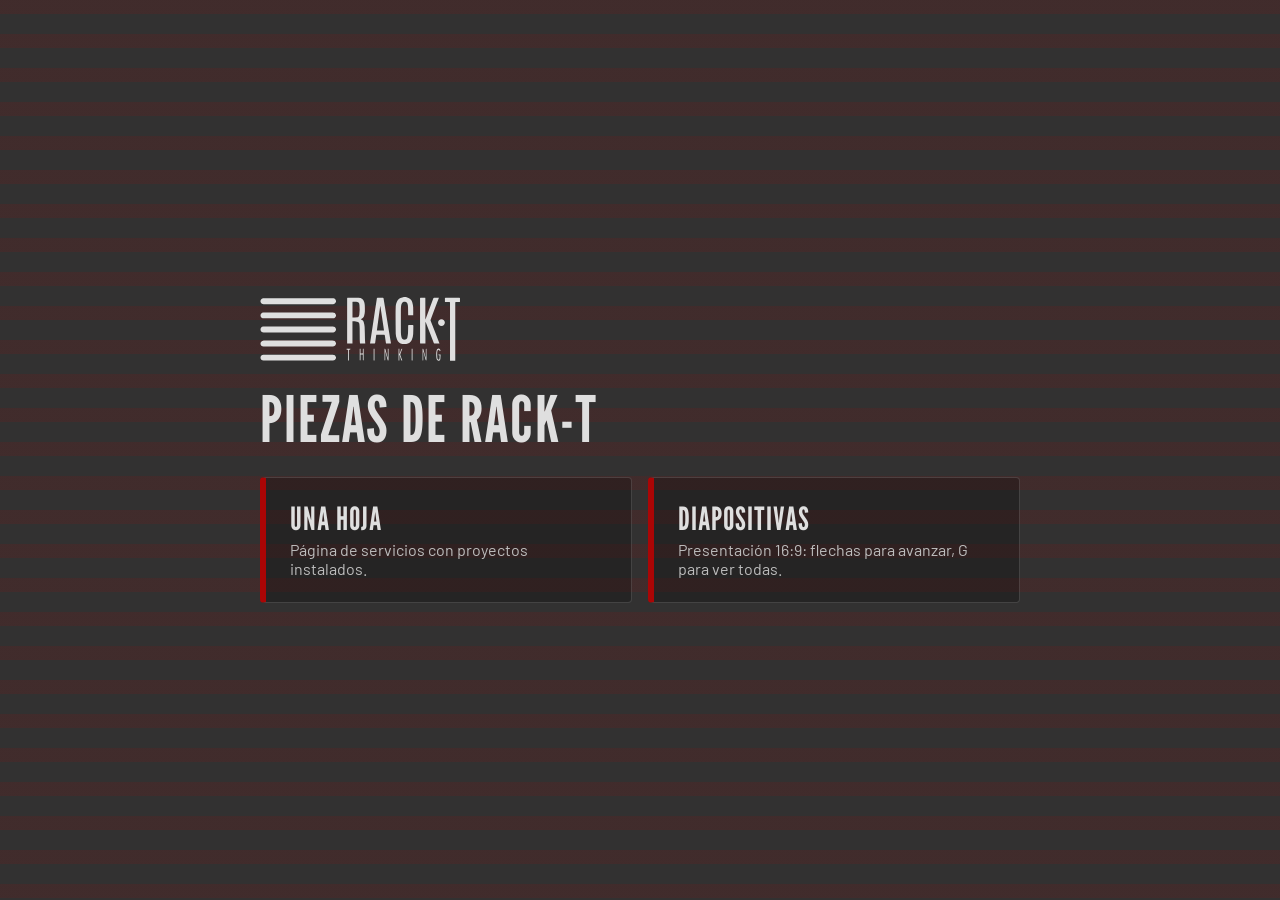
==== index.html @ 0a24dfd9 "Piezas HTML de RACK-T: una hoja y diapositivas Co-Authored-By: Claude Opus 5.5 <noreply@anthropic.co" ====
<!DOCTYPE html>
<html lang="es-MX">
<head>
<meta charset="utf-8">
<meta name="viewport" content="width=device-width, initial-scale=1">
<title>RACK-T · Piezas</title>
<meta name="robots" content="noindex">
<meta name="description" content="Piezas de RACK-T: página de servicios y presentación.">
<meta property="og:type" content="website">
<meta property="og:site_name" content="RACK-T">
<meta property="og:url" content="https://sanoapro.github.io/rackt-piezas/">
<meta property="og:title" content="RACK-T · Sistemas de almacenamiento industrial">
<meta property="og:description" content="Página de servicios y presentación de RACK-T.">
<meta property="og:image" content="https://sanoapro.github.io/rackt-piezas/una-hoja/og.jpg">
<meta property="og:image:width" content="1200">
<meta property="og:image:height" content="630">
<meta name="twitter:card" content="summary_large_image">
<link rel="icon" href="favicon.ico" sizes="any">
<link rel="icon" href="una-hoja/assets/favicon/favicon.svg" type="image/svg+xml">
<meta name="theme-color" content="#323131">
<link rel="preconnect" href="https://fonts.googleapis.com">
<link rel="preconnect" href="https://fonts.gstatic.com" crossorigin>
<link href="https://fonts.googleapis.com/css2?family=League+Gothic&family=Barlow:wght@400;600&display=swap" rel="stylesheet">
<style>
  :root { --color-primario: #ab0505; --color-secundario: #323131; --color-neutro: #dfdfdf; --color-neutro-medio: #bdbdbd;
          --fuente-titulos: "League Gothic", "Oswald", "Arial Narrow", sans-serif; --fuente-cuerpo: "Bahnschrift", "Barlow", "Segoe UI", system-ui, sans-serif; }
  * { box-sizing: border-box; }
  body { margin: 0; min-height: 100svh; display: grid; place-items: center; padding: 40px 20px; background: var(--color-secundario); color: var(--color-neutro); font-family: var(--fuente-cuerpo);
         background-image: repeating-linear-gradient(to bottom, rgb(171 5 5 / .12) 0 14px, transparent 14px 34px); }
  main { width: min(100%, 760px); display: grid; gap: 28px; }
  .logo { width: 200px; color: var(--color-neutro); } .logo svg { width: 100%; height: auto; display: block; }
  h1 { font-family: var(--fuente-titulos); font-weight: 400; text-transform: uppercase; font-size: clamp(2.6rem, 8vw, 4rem); line-height: .95; margin: 0; letter-spacing: .02em; }
  .piezas { display: grid; gap: 16px; grid-template-columns: repeat(auto-fit, minmax(260px, 1fr)); }
  a.pieza { display: grid; gap: 6px; padding: 24px; background: rgb(0 0 0 / .25); border: 1px solid rgb(255 255 255 / .14); border-left: 6px solid var(--color-primario);
            border-radius: 4px; color: inherit; text-decoration: none; transition: transform .2s, background-color .2s; }
  a.pieza:hover { transform: translateY(-3px); background: rgb(0 0 0 / .4); }
  a.pieza:focus-visible { outline: 3px solid var(--color-neutro); outline-offset: 3px; }
  a.pieza strong { font-family: var(--fuente-titulos); font-weight: 400; font-size: 2rem; text-transform: uppercase; letter-spacing: .03em; line-height: 1; }
  a.pieza span { color: var(--color-neutro-medio); }
  @media (prefers-reduced-motion: reduce) { a.pieza { transition: none; } }
</style>
</head>
<body>
<main>
  <div class="logo"><svg xmlns="http://www.w3.org/2000/svg" viewBox="0 0 369.87 118.36" role="img" aria-label="RACK-T Thinking"><title>RACK-T Thinking</title><g fill="currentColor"><path fill-rule="nonzero" d="M140.59 8.54C140.50 8.85 140.41 9.15 140.32 9.46C139.61 11.82 137.53 13.38 135.06 13.39C130.96 13.40 126.85 13.39 122.75 13.39C84.03 13.39 45.30 13.39 6.57 13.39C4.29 13.39 2.54 12.42 1.51 10.38C0.52 8.43 0.70 6.50 1.96 4.72C2.83 3.50 4.02 2.76 5.52 2.54C5.70 2.51 5.87 2.44 6.05 2.38L135.41 2.38C135.58 2.44 135.76 2.51 135.93 2.54C138.12 2.88 139.88 4.50 140.40 6.65C140.45 6.85 140.53 7.05 140.59 7.25L140.59 8.54"/><path fill-rule="nonzero" d="M140.59 112.77C140.48 113.16 140.38 113.54 140.25 113.92C139.48 116.14 137.43 117.61 135.06 117.62C129.17 117.63 123.28 117.62 117.39 117.62C80.46 117.62 43.53 117.62 6.60 117.62C3.28 117.62 0.85 115.20 0.91 111.97C0.97 109.05 3.37 106.76 6.47 106.67C6.63 106.66 6.79 106.67 6.95 106.67C49.48 106.67 92.00 106.66 134.53 106.67C137.76 106.67 139.69 108.17 140.46 111.28C140.48 111.35 140.55 111.41 140.59 111.48L140.59 112.77"/><path fill-rule="nonzero" d="M140.59 34.64C140.52 34.89 140.43 35.14 140.36 35.40C139.71 37.75 137.64 39.37 135.19 39.45C135.03 39.46 134.86 39.45 134.70 39.45C92.04 39.45 49.38 39.45 6.72 39.45C3.82 39.45 1.56 37.73 1.03 35.13C0.35 31.73 2.77 28.65 6.26 28.50C6.53 28.49 6.80 28.50 7.07 28.50L134.40 28.50C137.80 28.50 139.63 29.91 140.50 33.22C140.51 33.27 140.56 33.30 140.59 33.34L140.59 34.64"/><path fill-rule="nonzero" d="M140.59 86.68C140.31 87.43 140.14 88.24 139.73 88.91C138.68 90.66 137.08 91.54 135.02 91.54C124.67 91.54 114.32 91.54 103.98 91.54C71.51 91.54 39.04 91.54 6.57 91.54C3.25 91.54 0.83 89.12 0.91 85.88C0.98 83.19 3.16 80.88 5.86 80.68C6.31 80.64 6.77 80.63 7.23 80.63C49.37 80.63 91.52 80.65 133.66 80.60C137.27 80.59 139.84 81.85 140.59 85.54L140.59 86.68"/><path fill-rule="nonzero" d="M140.59 60.58C140.51 60.89 140.43 61.20 140.34 61.51C139.68 63.85 137.64 65.42 135.21 65.48C135.07 65.49 134.94 65.49 134.80 65.49C92.09 65.49 49.39 65.49 6.68 65.49C4.04 65.49 2.00 64.12 1.21 61.85C0.00 58.34 2.52 54.69 6.23 54.58C6.42 54.57 6.61 54.58 6.80 54.58C49.42 54.58 92.05 54.58 134.68 54.58C137.52 54.58 139.61 56.05 140.33 58.53C140.41 58.83 140.51 59.14 140.59 59.44L140.59 60.58"/><path fill-rule="nonzero" d="M171.05 38.04C174.08 37.87 177.05 37.77 180.00 37.50C181.43 37.37 182.39 36.36 182.92 35.04C183.26 34.19 183.58 33.29 183.71 32.39C184.53 26.48 184.51 20.54 183.92 14.63C183.50 10.44 181.76 9.02 177.56 8.98C175.78 8.97 174.00 8.98 172.22 8.98C171.84 8.98 171.45 9.03 171.05 9.06L171.05 38.04M170.99 45.02L170.99 86.08L161.16 86.08L161.16 84.75C161.16 57.41 161.17 30.07 161.14 2.73C161.14 1.59 161.41 1.21 162.61 1.23C169.04 1.31 175.48 1.09 181.89 1.42C188.34 1.75 191.16 4.44 192.66 9.31C193.23 11.14 193.63 13.08 193.74 15.00C193.96 18.87 194.12 22.76 193.96 26.62C193.86 29.22 193.34 31.83 192.72 34.36C191.93 37.59 190.00 40.01 186.31 41.29C186.75 41.46 186.90 41.53 187.05 41.57C189.65 42.26 191.24 44.08 191.88 46.54C192.62 49.38 193.35 52.28 193.49 55.19C193.87 62.93 193.92 70.69 194.15 78.45C194.23 80.98 194.46 83.50 194.62 86.09L184.92 86.09C184.77 83.68 184.53 81.31 184.49 78.95C184.40 72.07 184.44 65.20 184.33 58.33C184.29 55.59 184.15 52.83 183.75 50.13C183.27 46.88 182.43 46.04 179.20 45.58C176.55 45.20 173.84 45.20 170.99 45.02"/><path fill-rule="nonzero" d="M332.01 86.15C328.69 86.15 325.51 86.18 322.33 86.10C322.00 86.09 321.57 85.48 321.40 85.06C319.25 79.58 317.13 74.08 315.01 68.59C312.24 61.44 309.48 54.29 306.71 47.14C306.57 46.79 306.38 46.46 305.94 46.18L305.94 86.15L298.44 86.15C295.99 86.15 295.99 86.15 295.99 83.74C295.99 56.88 295.99 30.03 295.99 3.17C295.99 1.25 295.99 1.25 297.90 1.25C299.96 1.25 302.03 1.25 304.09 1.25C305.77 1.26 305.77 1.26 305.78 2.91C305.78 15.17 305.78 27.42 305.78 39.68L305.78 41.06C305.90 41.08 306.02 41.10 306.15 41.12C306.49 40.25 306.84 39.38 307.16 38.51C311.65 26.49 316.13 14.47 320.59 2.43C320.90 1.60 321.28 1.21 322.23 1.23C325.05 1.29 327.87 1.25 330.84 1.25C330.66 1.87 330.55 2.33 330.38 2.77C325.44 15.87 320.48 28.96 315.58 42.07C315.35 42.67 315.33 43.51 315.56 44.10C320.88 57.71 326.24 71.29 331.59 84.88C331.74 85.24 331.84 85.63 332.01 86.15"/><path fill-rule="nonzero" d="M216.14 61.80L229.35 61.80C227.11 46.80 224.88 31.94 222.66 17.09L222.29 17.12C220.24 31.96 218.20 46.80 216.14 61.80M203.47 86.15C204.06 82.21 204.61 78.46 205.18 74.72C206.11 68.54 207.06 62.37 208.00 56.19C209.02 49.50 210.04 42.80 211.05 36.11C211.98 29.97 212.90 23.83 213.83 17.69C214.61 12.55 215.42 7.42 216.17 2.27C216.28 1.52 216.53 1.24 217.30 1.24C220.61 1.27 223.93 1.28 227.24 1.23C228.13 1.22 228.34 1.70 228.45 2.39C229.36 7.92 230.26 13.44 231.17 18.97C232.51 27.08 233.87 35.19 235.21 43.30C236.46 50.86 237.69 58.41 238.94 65.97C239.95 72.09 240.96 78.22 241.97 84.34C242.06 84.90 242.12 85.45 242.20 86.08L233.03 86.08C232.70 83.89 232.36 81.67 232.03 79.45C231.60 76.58 231.19 73.71 230.77 70.83C230.68 70.19 230.43 69.87 229.68 69.88C225.11 69.91 220.54 69.90 215.97 69.88C215.28 69.88 214.99 70.08 214.89 70.82C214.28 75.57 213.62 80.33 212.93 85.07C212.87 85.46 212.41 86.09 212.13 86.10C209.30 86.18 206.48 86.15 203.47 86.15"/><path fill-rule="nonzero" d="M283.35 33.91L274.06 33.91C274.03 33.47 273.99 33.08 273.98 32.68C273.91 28.00 273.88 23.31 273.75 18.62C273.69 16.27 273.37 13.96 272.37 11.78C271.59 10.07 270.42 8.93 268.48 8.75C266.11 8.52 264.05 9.08 262.69 11.22C261.42 13.21 261.02 15.50 260.81 17.79C260.60 20.16 260.53 22.55 260.53 24.93C260.51 38.48 260.47 52.03 260.58 65.58C260.60 68.34 261.00 71.14 261.57 73.85C262.39 77.80 265.45 79.59 269.04 78.53C270.91 77.98 272.13 76.66 272.54 74.84C273.09 72.33 273.59 69.77 273.72 67.21C273.96 62.58 273.94 57.92 273.96 53.27C273.96 52.27 274.25 51.93 275.26 51.96C277.61 52.02 279.96 52.01 282.30 51.96C283.27 51.94 283.66 52.19 283.64 53.24C283.50 58.33 283.56 63.43 283.30 68.51C283.11 72.35 282.32 76.11 280.68 79.64C278.64 84.02 275.13 86.43 270.40 86.86C268.05 87.08 265.62 87.05 263.30 86.69C258.47 85.95 255.27 82.98 253.38 78.54C251.96 75.20 251.06 71.69 251.00 68.10C250.79 56.25 250.74 44.41 250.70 32.56C250.68 27.71 250.78 22.86 250.98 18.02C251.15 13.97 252.31 10.14 254.38 6.64C256.66 2.81 260.26 1.03 264.54 0.39C267.17 0.00 269.78 0.11 272.35 0.74C277.13 1.92 280.25 4.99 281.60 9.61C282.48 12.65 283.10 15.83 283.28 18.98C283.55 23.89 283.35 28.83 283.35 33.91"/><path fill-rule="nonzero" d="M351.40 117.96L351.40 115.95C351.40 81.05 351.40 46.15 351.40 11.25C351.40 9.34 351.39 9.34 349.48 9.34C347.34 9.34 345.19 9.31 343.05 9.35C342.21 9.37 341.92 9.07 341.95 8.23C342.00 6.29 341.99 4.34 341.95 2.40C341.93 1.60 342.13 1.24 343.01 1.24C351.59 1.26 360.16 1.26 368.73 1.24C369.59 1.24 369.87 1.58 369.85 2.40C369.82 4.34 369.82 6.28 369.85 8.22C369.87 9.06 369.54 9.36 368.71 9.35C366.61 9.31 364.50 9.38 362.40 9.32C361.38 9.29 361.00 9.68 361.10 10.66C361.14 11.06 361.11 11.47 361.11 11.87C361.11 46.57 361.11 81.27 361.11 115.97C361.11 118.36 361.21 117.93 359.08 117.95C356.58 117.98 354.08 117.96 351.40 117.96"/><path fill-rule="nonzero" d="M335.66 53.77C332.20 53.80 329.38 51.03 329.35 47.59C329.32 44.11 332.04 41.33 335.51 41.27C339.00 41.21 341.84 43.94 341.87 47.38C341.91 50.94 339.18 53.74 335.66 53.77"/><path fill-rule="nonzero" d="M230.43 95.88C231.41 95.55 231.71 96.00 231.92 96.80C233.28 101.98 234.68 107.15 236.07 112.32C236.10 112.42 236.19 112.50 236.39 112.82L236.39 95.86C236.84 95.83 237.19 95.80 237.56 95.78C237.62 95.99 237.70 96.14 237.70 96.29C237.70 103.08 237.71 109.87 237.68 116.66C237.68 116.95 237.35 117.25 237.17 117.55C236.82 117.31 236.26 117.13 236.17 116.81C234.75 111.81 233.40 106.79 232.03 101.78C231.91 101.33 231.79 100.88 231.41 100.48C231.49 101.46 231.62 102.45 231.63 103.44C231.65 107.85 231.65 112.25 231.61 116.66C231.61 116.95 231.20 117.25 230.98 117.54C230.76 117.24 230.36 116.94 230.36 116.64C230.32 109.85 230.33 103.06 230.34 96.27C230.34 96.16 230.39 96.04 230.43 95.88"/><path fill-rule="nonzero" d="M306.67 112.68C306.67 110.62 306.67 108.57 306.67 106.52C306.67 103.32 306.66 100.13 306.69 96.94C306.69 96.56 306.86 95.93 307.10 95.84C307.89 95.57 307.89 96.20 307.89 96.76C307.88 100.48 307.89 104.19 307.89 107.91C307.89 110.74 307.91 113.57 307.86 116.40C307.86 116.78 307.52 117.16 307.34 117.54C307.01 117.23 306.48 116.96 306.38 116.58C304.93 111.38 303.55 106.17 302.15 100.95C302.12 100.85 302.07 100.75 301.80 100.64C301.80 101.05 301.80 101.45 301.80 101.86C301.83 106.63 301.86 111.39 301.89 116.16C301.89 116.48 301.93 116.84 301.81 117.12C301.72 117.31 301.41 117.48 301.18 117.49C301.03 117.50 300.80 117.25 300.72 117.07C300.64 116.86 300.68 116.60 300.68 116.35C300.68 109.85 300.68 103.34 300.68 96.83C300.68 96.52 300.73 96.20 300.76 95.93C301.85 95.44 302.05 96.13 302.25 96.89C303.67 102.17 305.09 107.45 306.52 112.73C306.57 112.71 306.62 112.70 306.67 112.68"/><path fill-rule="nonzero" d="M333.98 106.17C333.83 109.10 333.81 111.81 333.53 114.48C333.29 116.64 332.06 117.74 330.32 117.81C328.69 117.88 327.70 117.32 327.09 115.80C326.73 114.87 326.45 113.87 326.34 112.89C325.87 108.30 325.64 103.70 326.68 99.15C326.87 98.35 327.22 97.52 327.69 96.85C329.07 94.90 331.71 95.01 332.94 97.06C333.35 97.74 333.57 98.52 333.94 99.39C333.41 99.66 332.96 99.89 332.42 100.16C332.25 99.63 332.22 99.09 331.95 98.76C331.49 98.21 330.89 97.45 330.32 97.43C329.74 97.40 328.79 98.05 328.60 98.60C328.09 100.15 327.63 101.80 327.62 103.41C327.58 106.68 327.82 109.94 328.03 113.20C328.08 113.90 328.36 114.67 328.78 115.21C329.12 115.65 329.88 116.07 330.38 116.00C330.94 115.92 331.81 115.32 331.87 114.86C332.16 112.71 332.24 110.53 332.30 108.36C332.31 108.19 331.68 107.90 331.32 107.82C330.73 107.69 329.94 108.03 329.98 106.94C330.02 105.84 330.84 106.22 331.41 106.18C332.16 106.13 332.92 106.17 333.98 106.17"/><path fill-rule="nonzero" d="M184.57 95.83L185.87 95.83L185.87 104.51C187.24 104.51 188.41 104.56 189.56 104.46C189.82 104.44 190.21 103.83 190.22 103.49C190.28 101.43 190.25 99.37 190.25 97.31L190.25 95.86C190.71 95.83 191.08 95.80 191.55 95.77C191.58 96.21 191.64 96.56 191.64 96.92C191.64 103.38 191.64 109.84 191.64 116.31C191.64 116.43 191.69 116.58 191.63 116.66C191.42 116.97 191.17 117.25 190.94 117.55C190.71 117.25 190.29 116.96 190.29 116.66C190.24 113.87 190.26 111.08 190.25 108.30C190.24 105.96 190.42 106.33 188.24 106.30C187.52 106.29 186.80 106.29 185.89 106.29C185.89 107.50 185.89 108.58 185.89 109.66C185.89 112.00 185.91 114.35 185.85 116.69C185.84 116.98 185.39 117.26 185.14 117.55C184.90 117.26 184.46 116.97 184.46 116.68C184.43 109.85 184.45 103.02 184.46 96.20C184.46 96.12 184.50 96.05 184.57 95.83"/><path fill-rule="nonzero" d="M256.33 95.83L257.70 95.83L257.70 105.09C257.81 105.11 257.92 105.13 258.03 105.16C258.17 104.86 258.34 104.58 258.45 104.28C259.33 101.85 260.27 99.44 261.05 96.99C261.39 95.91 261.90 95.54 263.10 95.89C262.94 96.37 262.79 96.84 262.61 97.31C261.66 99.79 260.74 102.30 259.72 104.75C259.32 105.72 259.30 106.56 259.66 107.53C260.75 110.48 261.76 113.46 262.80 116.42C262.90 116.72 262.98 117.03 263.09 117.40C262.05 117.77 261.46 117.59 261.12 116.46C260.18 113.34 259.13 110.26 258.12 107.17C258.02 107.17 257.92 107.17 257.81 107.16C257.78 107.55 257.73 107.94 257.73 108.32C257.72 110.99 257.73 113.66 257.72 116.32C257.71 116.85 257.88 117.55 256.97 117.55C256.03 117.55 256.27 116.82 256.27 116.31C256.26 109.85 256.26 103.38 256.27 96.92C256.27 96.60 256.30 96.28 256.33 95.83"/><path fill-rule="nonzero" d="M162.85 117.36L162.85 97.54C161.95 97.47 161.16 97.41 160.28 97.35L160.28 95.84L167.32 95.84C167.00 96.48 166.87 97.18 166.50 97.35C165.96 97.60 165.25 97.47 164.48 97.51C164.46 98.05 164.42 98.51 164.42 98.98C164.41 104.76 164.39 110.53 164.44 116.31C164.44 117.43 164.12 117.82 162.85 117.36"/><path fill-rule="nonzero" d="M210.28 95.85L211.69 95.85L211.69 117.40C210.89 117.60 210.18 117.88 210.19 116.56C210.21 109.81 210.20 103.07 210.21 96.32C210.21 96.20 210.24 96.08 210.28 95.85"/><path fill-rule="nonzero" d="M280.63 95.85L282.06 95.85L282.06 117.40C281.25 117.62 280.55 117.86 280.55 116.56C280.57 109.85 280.57 103.14 280.57 96.43C280.57 96.27 280.60 96.12 280.63 95.85"/></g></svg></div>
  <h1>Piezas de RACK-T</h1>
  <div class="piezas">
    <a class="pieza" href="una-hoja/"><strong>Una hoja</strong><span>Página de servicios con proyectos instalados.</span></a>
    <a class="pieza" href="diapositivas/"><strong>Diapositivas</strong><span>Presentación 16:9: flechas para avanzar, G para ver todas.</span></a>
  </div>
</main>
</body>
</html>
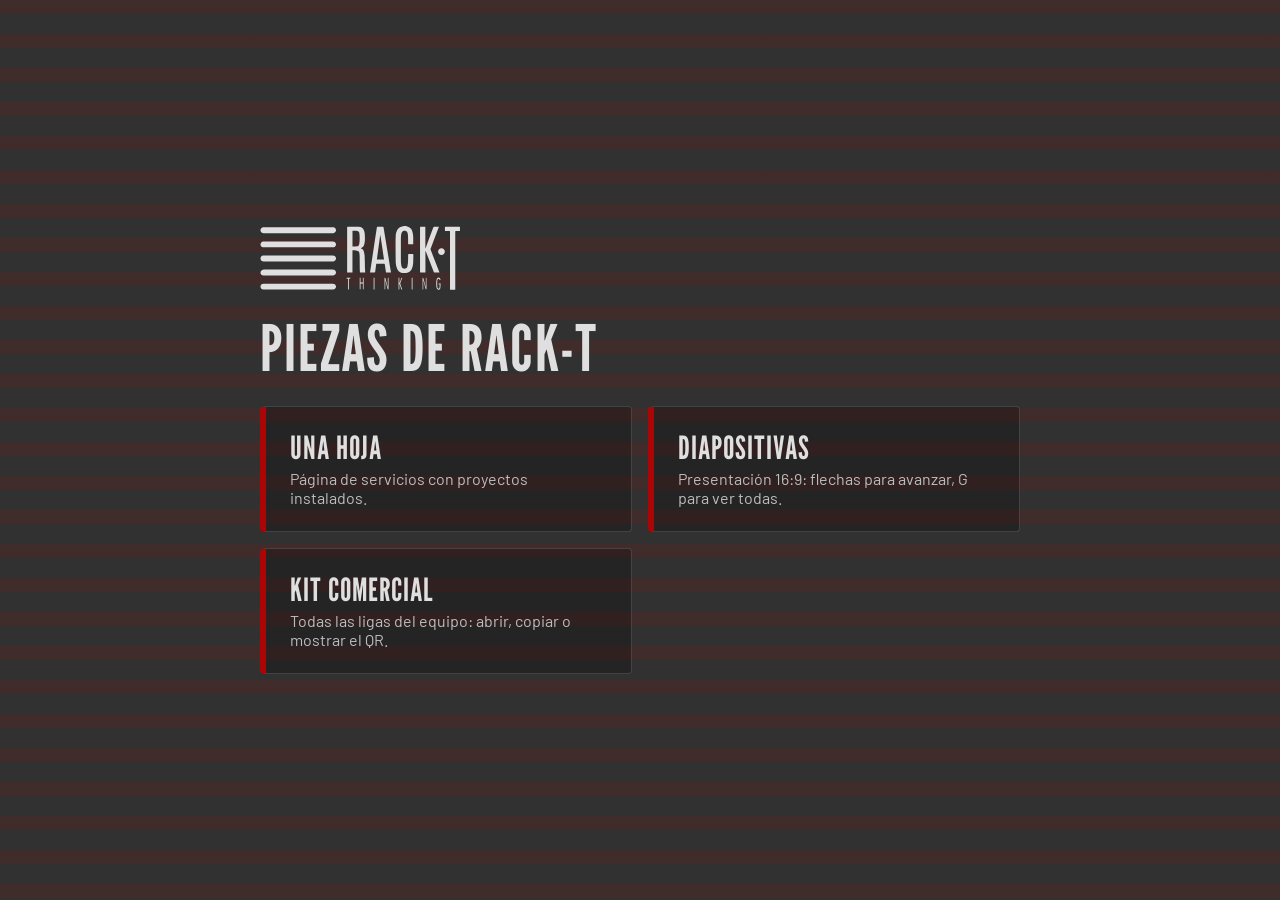
==== commit 7187407b: "Kit comercial: lámina de accesos, descargables, motor Motion y catálogo Co-Authored-By: Claude Opus " ====
--- a/index.html
+++ b/index.html
@@ -47,6 +47,7 @@
   <div class="piezas">
     <a class="pieza" href="una-hoja/"><strong>Una hoja</strong><span>Página de servicios con proyectos instalados.</span></a>
     <a class="pieza" href="diapositivas/"><strong>Diapositivas</strong><span>Presentación 16:9: flechas para avanzar, G para ver todas.</span></a>
+    <a class="pieza" href="kit-rackt/"><strong>Kit comercial</strong><span>Todas las ligas del equipo: abrir, copiar o mostrar el QR.</span></a>
   </div>
 </main>
 </body>
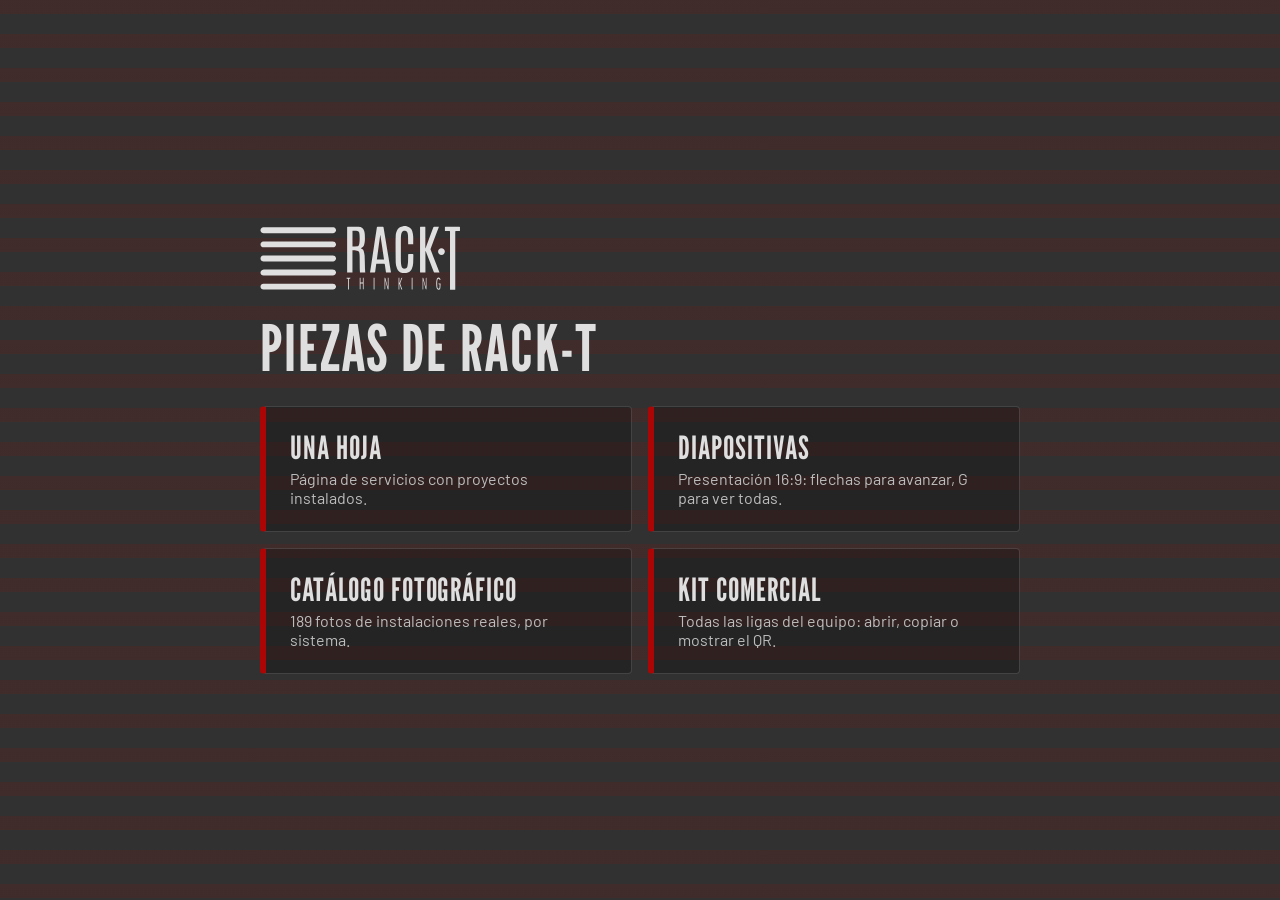
==== commit 853948a0: "Tarjetas de WhatsApp: noindex solo para Google y Bing; secure_url en la entrada Co-Authored-By: Clau" ====
--- a/index.html
+++ b/index.html
@@ -4,7 +4,8 @@
 <meta charset="utf-8">
 <meta name="viewport" content="width=device-width, initial-scale=1">
 <title>RACK-T · Piezas</title>
-<meta name="robots" content="noindex">
+<meta name="googlebot" content="noindex">
+<meta name="bingbot" content="noindex">
 <meta name="description" content="Piezas de RACK-T: página de servicios y presentación.">
 <meta property="og:type" content="website">
 <meta property="og:site_name" content="RACK-T">
@@ -12,6 +13,7 @@
 <meta property="og:title" content="RACK-T · Sistemas de almacenamiento industrial">
 <meta property="og:description" content="Página de servicios y presentación de RACK-T.">
 <meta property="og:image" content="https://sanoapro.github.io/rackt-piezas/una-hoja/og.jpg">
+<meta property="og:image:secure_url" content="https://sanoapro.github.io/rackt-piezas/una-hoja/og.jpg">
 <meta property="og:image:width" content="1200">
 <meta property="og:image:height" content="630">
 <meta name="twitter:card" content="summary_large_image">
@@ -47,6 +49,7 @@
   <div class="piezas">
     <a class="pieza" href="una-hoja/"><strong>Una hoja</strong><span>Página de servicios con proyectos instalados.</span></a>
     <a class="pieza" href="diapositivas/"><strong>Diapositivas</strong><span>Presentación 16:9: flechas para avanzar, G para ver todas.</span></a>
+    <a class="pieza" href="catalogo-fotografico/"><strong>Catálogo fotográfico</strong><span>189 fotos de instalaciones reales, por sistema.</span></a>
     <a class="pieza" href="kit-rackt/"><strong>Kit comercial</strong><span>Todas las ligas del equipo: abrir, copiar o mostrar el QR.</span></a>
   </div>
 </main>
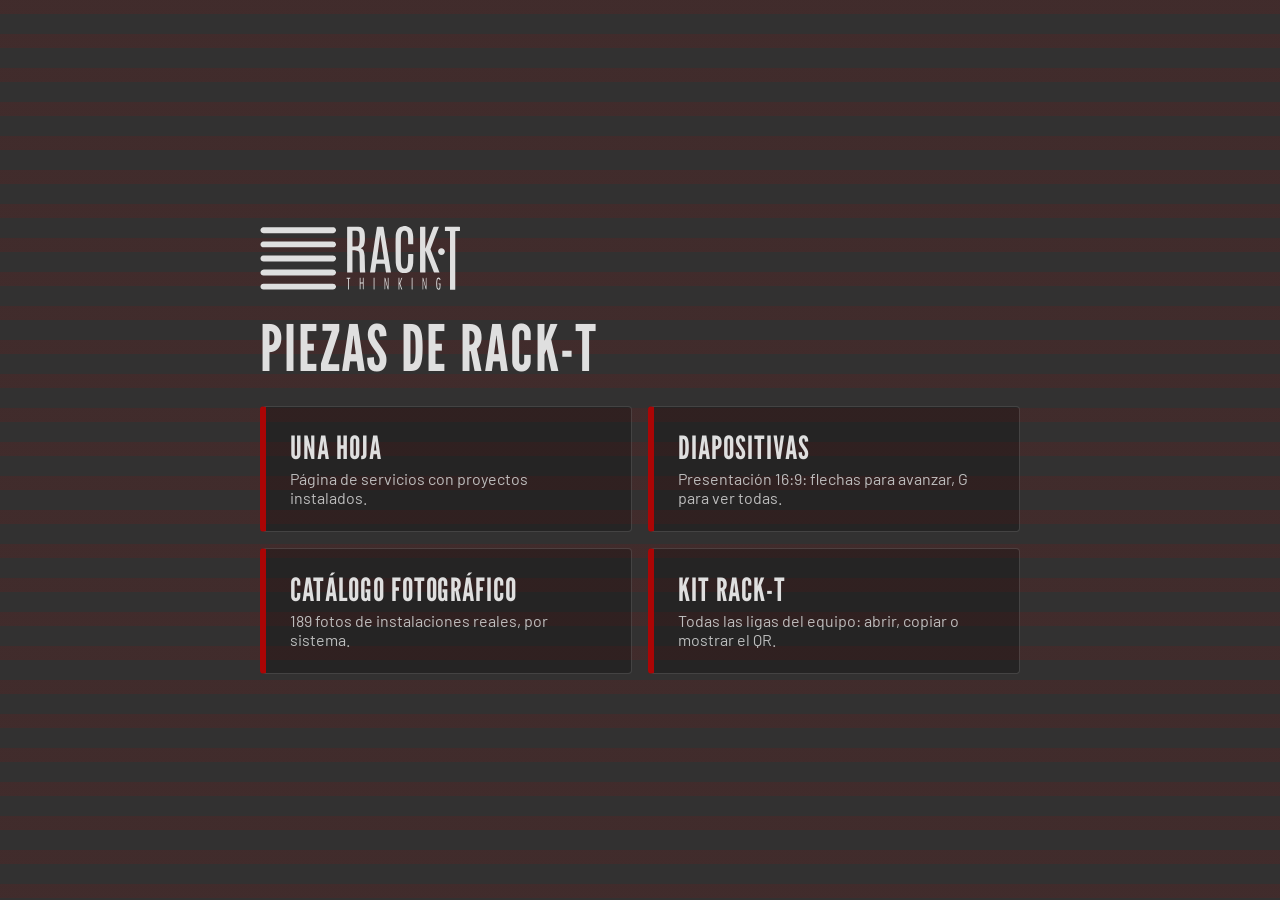
==== commit 87c4e839: "Kit Rack-T: nuevo nombre del kit (titulo, tarjeta de WhatsApp, descargables y entrada) Co-Authored-B" ====
--- a/index.html
+++ b/index.html
@@ -50,7 +50,7 @@
     <a class="pieza" href="una-hoja/"><strong>Una hoja</strong><span>Página de servicios con proyectos instalados.</span></a>
     <a class="pieza" href="diapositivas/"><strong>Diapositivas</strong><span>Presentación 16:9: flechas para avanzar, G para ver todas.</span></a>
     <a class="pieza" href="catalogo-fotografico/"><strong>Catálogo fotográfico</strong><span>189 fotos de instalaciones reales, por sistema.</span></a>
-    <a class="pieza" href="kit-rackt/"><strong>Kit comercial</strong><span>Todas las ligas del equipo: abrir, copiar o mostrar el QR.</span></a>
+    <a class="pieza" href="kit-rackt/"><strong>Kit Rack-T</strong><span>Todas las ligas del equipo: abrir, copiar o mostrar el QR.</span></a>
   </div>
 </main>
 </body>
